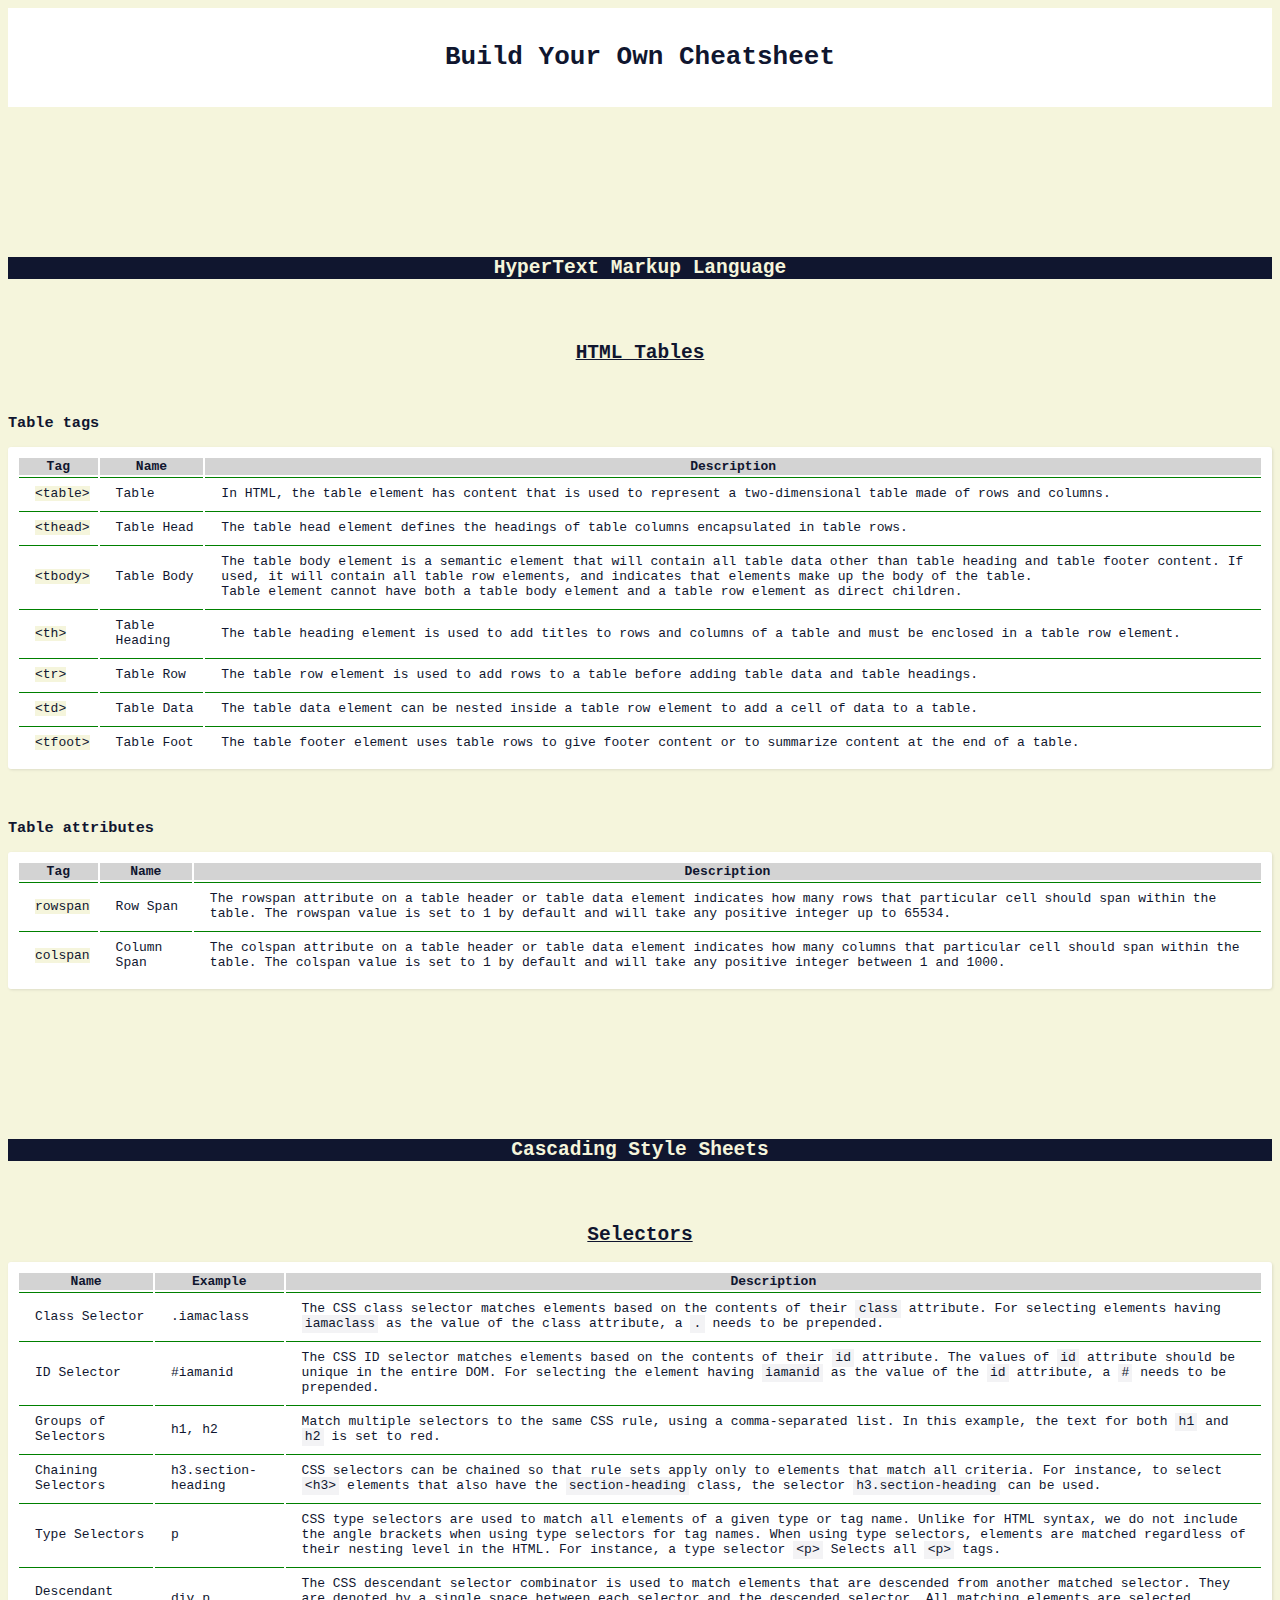
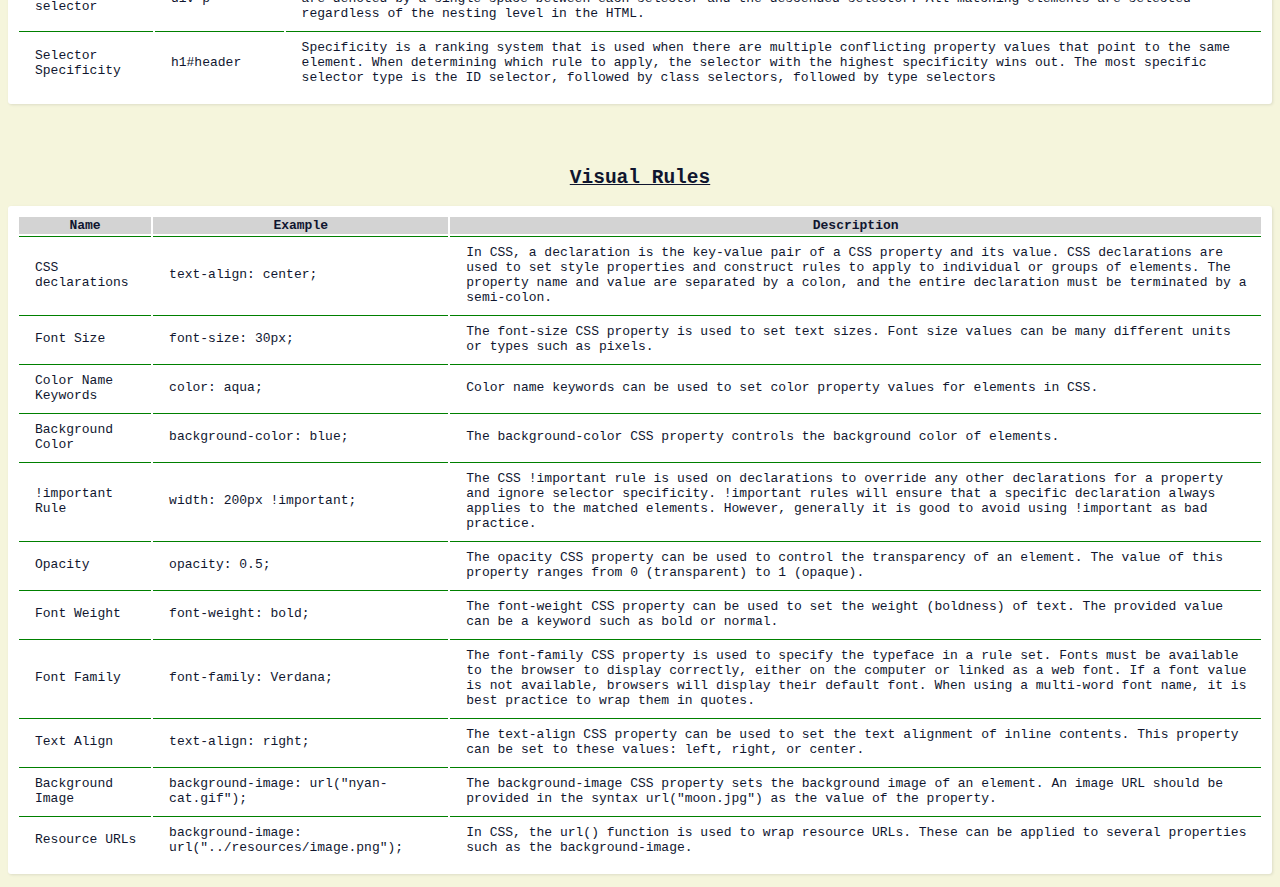
==== Build your own cheat sheet/index.html @ 24ff2803 "Add files via upload" ====
<!doctype html>
<html lang="en">
  <head>
    <title>Build your own cheat sheet</title>
    <link rel="stylesheet" href="styles.css">
  </head>
  <body>
    <header>
    <h1>Build Your Own Cheatsheet</h1>
    </header>
    <!-- HTML SECTION -->
    <h2 class="section">HyperText Markup Language</h2>
    <h2>HTML Tables</h2>
    <h3>Table tags</h3>
    <table>
  <tr>
    <th>Tag</th>
    <th>Name</th>
    <th>Description</th>
  </tr>
  <tr>
    <td><span class="tag">&lt;table&gt;</span></td>
    <td>Table</td>
    <td>In HTML, the table element has content that is used to represent a two-dimensional table made of rows and columns.</td>
  </tr>
  <tr>
    <td><span class="tag">&lt;thead&gt;</span></td>
    <td>Table Head</td>
    <td>The table head element defines the headings of table columns encapsulated in table rows.</td>
  </tr>
  <tr>
    <td><span class="tag">&lt;tbody&gt;</span></td>
    <td>Table Body</td>
    <td>The table body element  is a semantic element that will contain all table data other than table heading and table footer content. If used, it will contain all table row elements, and indicates that elements make up the body of the table. <br>Table element cannot have both a table body element and a table row element as direct children.</td>
  </tr>
  <tr>
    <td><span class="tag">&lt;th&gt;</span></td>
    <td>Table Heading</td>
    <td>The table heading element is used to add titles to rows and columns of a table and must be enclosed in a table row element.</td>
  </tr>
  <tr>
    <td><span class="tag">&lt;tr&gt;</span></td>
    <td>Table Row</td>
    <td>The table row element is used to add rows to a table before adding table data and table headings.</td>
  </tr>
  <tr>
    <td><span class="tag">&lt;td&gt;</span></td>
    <td>Table Data</td>
    <td>The table data element can be nested inside a table row element to add a cell of data to a table.</td>
  </tr>
  <tr>
  <td><span class="tag">&lt;tfoot&gt;</span></td>
    <td>Table Foot</td>
    <td>The table footer element uses table rows to give footer content or to summarize content at the end of a table.</td>
  </tr>
</table>
<!-- TABLE ATTRIBUTES -->
    <h3>Table attributes</h3>
    <table>
  <tr>
    <th>Tag</th>
    <th>Name</th>
    <th>Description</th>
  </tr>
   <tr>
    <td><span class="tag">rowspan</span></td>
    <td>Row Span</td>
    <td>The rowspan attribute on a table header or table data element indicates how many rows that particular cell should span within the table. The rowspan value is set to 1 by default and will take any positive integer up to 65534.</td>
  </tr>
  <tr>
    <td><span class="tag">colspan</span></td>
    <td>Column Span</td>
    <td>The colspan attribute on a table header or table data element indicates how many columns that particular cell should span within the table. The colspan value is set to 1 by default and will take any positive integer between 1 and 1000.</td>
  </tr>
</table>
    <!-- CSS SECTION -->
    <h2 class="section">Cascading Style Sheets</h2>
    <h2>Selectors</h2>
    <table>
 <tr>
    <th>Name</th>
    <th>Example</th>
    <th>Description</th>
  </tr>
  <tr>
    <td>Class Selector</td>
    <td>.iamaclass</td>
    <td>The CSS class selector matches elements based on the contents of their <code>class</code> attribute. For selecting elements having <code>iamaclass</code> as the value of the class attribute, a <code>.</code> needs to be prepended.</td>
  </tr>
  <tr>
    <td>ID Selector</td>
    <td>#iamanid</td>
    <td>The CSS ID selector matches elements based on the contents of their <code>id</code> attribute. The values of <code>id</code> attribute should be unique in the entire DOM. For selecting the element having <code>iamanid</code> as the value of the <code>id</code> attribute, a <code>#</code> needs to be prepended.</td>
  </tr>
  <tr>
    <td>Groups of Selectors</td>
    <td>
h1, h2</td>
    <td>Match multiple selectors to the same CSS rule, using a comma-separated list. In this example, the text for both <code>h1</code> and <code>h2</code> is set to red.</td>
  </tr>
  <tr>
    <td>Chaining Selectors</td>
    <td>h3.section-heading</td>
    <td>CSS selectors can be chained so that rule sets apply only to elements that match all criteria. For instance, to select <code>&lt;h3&gt;</code> elements that also have the <code>section-heading</code> class, the selector <code>h3.section-heading</code> can be used.</td>
  </tr>
  <tr>
    <td>Type Selectors</td>
    <td>p</td>
    <td>CSS type selectors are used to match all elements of a given type or tag name. Unlike for HTML syntax, we do not include the angle brackets when using type selectors for tag names. When using type selectors, elements are matched regardless of their nesting level in the HTML. For instance, a type selector <code>&lt;p&gt;</code> Selects all <code>&lt;p&gt;</code> tags.
</td>
  </tr>
  <tr>
    <td>Descendant selector</td>
    <td>div p</td>
    <td>The CSS descendant selector combinator is used to match elements that are descended from another matched selector. They are denoted by a single space between each selector and the descended selector. All matching elements are selected regardless of the nesting level in the HTML.</td>
  </tr>
  <tr>
     <td>Selector Specificity</td>
    <td>
h1#header</td>
    <td>Specificity is a ranking system that is used when there are multiple conflicting property values that point to the same element. When determining which rule to apply, the selector with the highest specificity wins out. The most specific selector type is the ID selector, followed by class selectors, followed by type selectors</td>
   </tr>
   
</table>
    <h2>Visual Rules</h2>
    <table>
 <tr>
    <th>Name</th>
    <th>Example</th>
    <th>Description</th>
  </tr>
   <tr>
     <td>CSS declarations</td>
    <td>text-align: center;</td>
    <td>In CSS, a declaration is the key-value pair of a CSS property and its value. CSS declarations are used to set style properties and construct rules to apply to individual or groups of elements. The property name and value are separated by a colon, and the entire declaration must be terminated by a semi-colon.</td>
   </tr>
   <tr>
      <td>Font Size</td>
    <td>font-size: 30px;</td>
    <td>The font-size CSS property is used to set text sizes. Font size values can be many different units or types such as pixels.
</td>
   </tr>
   <tr>
     <td>Color Name Keywords</td>
     <td>color: aqua;</td>
     <td>Color name keywords can be used to set color property values for elements in CSS.</td>
   </tr>
   <tr>
     <td>Background Color
</td>
     <td>background-color: blue;</td>
     <td>The background-color CSS property controls the background color of elements.</td>
   </tr>
   <tr>
     <td>!important Rule</td>
     <td>width: 200px !important;</td>
     <td>The CSS !important rule is used on declarations to override any other declarations for a property and ignore selector specificity. !important rules will ensure that a specific declaration always applies to the matched elements. However, generally it is good to avoid using !important as bad practice.</td>
   </tr>
   <tr>
     <td>Opacity</td>
     <td>
opacity: 0.5;</td>
     <td>The opacity CSS property can be used to control the transparency of an element. The value of this property ranges from 0 (transparent) to 1 (opaque).</td>
   </tr>
   <tr>
     <td>Font Weight</td>
     <td>font-weight: bold;</td>
     <td>The font-weight CSS property can be used to set the weight (boldness) of text. The provided value can be a keyword such as bold or normal.</td>
   </tr>
   <tr>
     <td>Font Family</td>
     <td>font-family: Verdana;</td>
     <td>The font-family CSS property is used to specify the typeface in a rule set. Fonts must be available to the browser to display correctly, either on the computer or linked as a web font. If a font value is not available, browsers will display their default font. When using a multi-word font name, it is best practice to wrap them in quotes.</td>
   </tr>
   <tr>
     <td>Text Align</td>
     <td>text-align: right;</td>
     <td>The text-align CSS property can be used to set the text alignment of inline contents. This property can be set to these values: left, right, or center.</td>
   </tr>
   <tr>
     <td>Background Image</td>
     <td>background-image: url("nyan-cat.gif");</td>
     <td>The background-image CSS property sets the background image of an element. An image URL should be provided in the syntax url("moon.jpg") as the value of the property.</td>
   </tr>
   <tr>
     <td>Resource URLs</td>
     <td>background-image: url("../resources/image.png");</td>
     <td>In CSS, the url() function is used to wrap resource URLs. These can be applied to several properties such as the background-image.</td>
   </tr>

</table>
  </body>
</html>
---- Build your own cheat sheet/styles.css ----
* {
    font-family: monospace;
    text-align: center;
    color: #10162F;
  }
  
   body {
     background-color: beige;
   }
  
  header {
    background-color: #FFF;
    padding: 17px 50px;
  }
  
  h2 {
    text-decoration: underline;
    font-weight: bold;
    margin-top: 63px;
  }
  
  .section {
    background-color: #10162F;
    color: #F5F5DC;
    margin-top: 150px;
    text-decoration: none;
  }
  
  h3 {
    text-align: left;
    margin-top: 50px;
  }
  
  table {
    box-shadow: 1px 1px 3px rgb(0 0 0 / 10%);
    border-radius: 3px;
    background-color: #fff;
    padding: 9px;
  }
  
  th {
    background-color: rgb(211, 211, 211);
  }
  
  td {
    border-top: 1px solid green;
    text-align: left;
    padding: 8px 8px 8px 16px;
  }
  
  .tag {
    background-color: #F5F5DC;
  }
  
  code {
    background-color: #f3f3f5;
    padding: 0.1rem 0.25rem;
  }
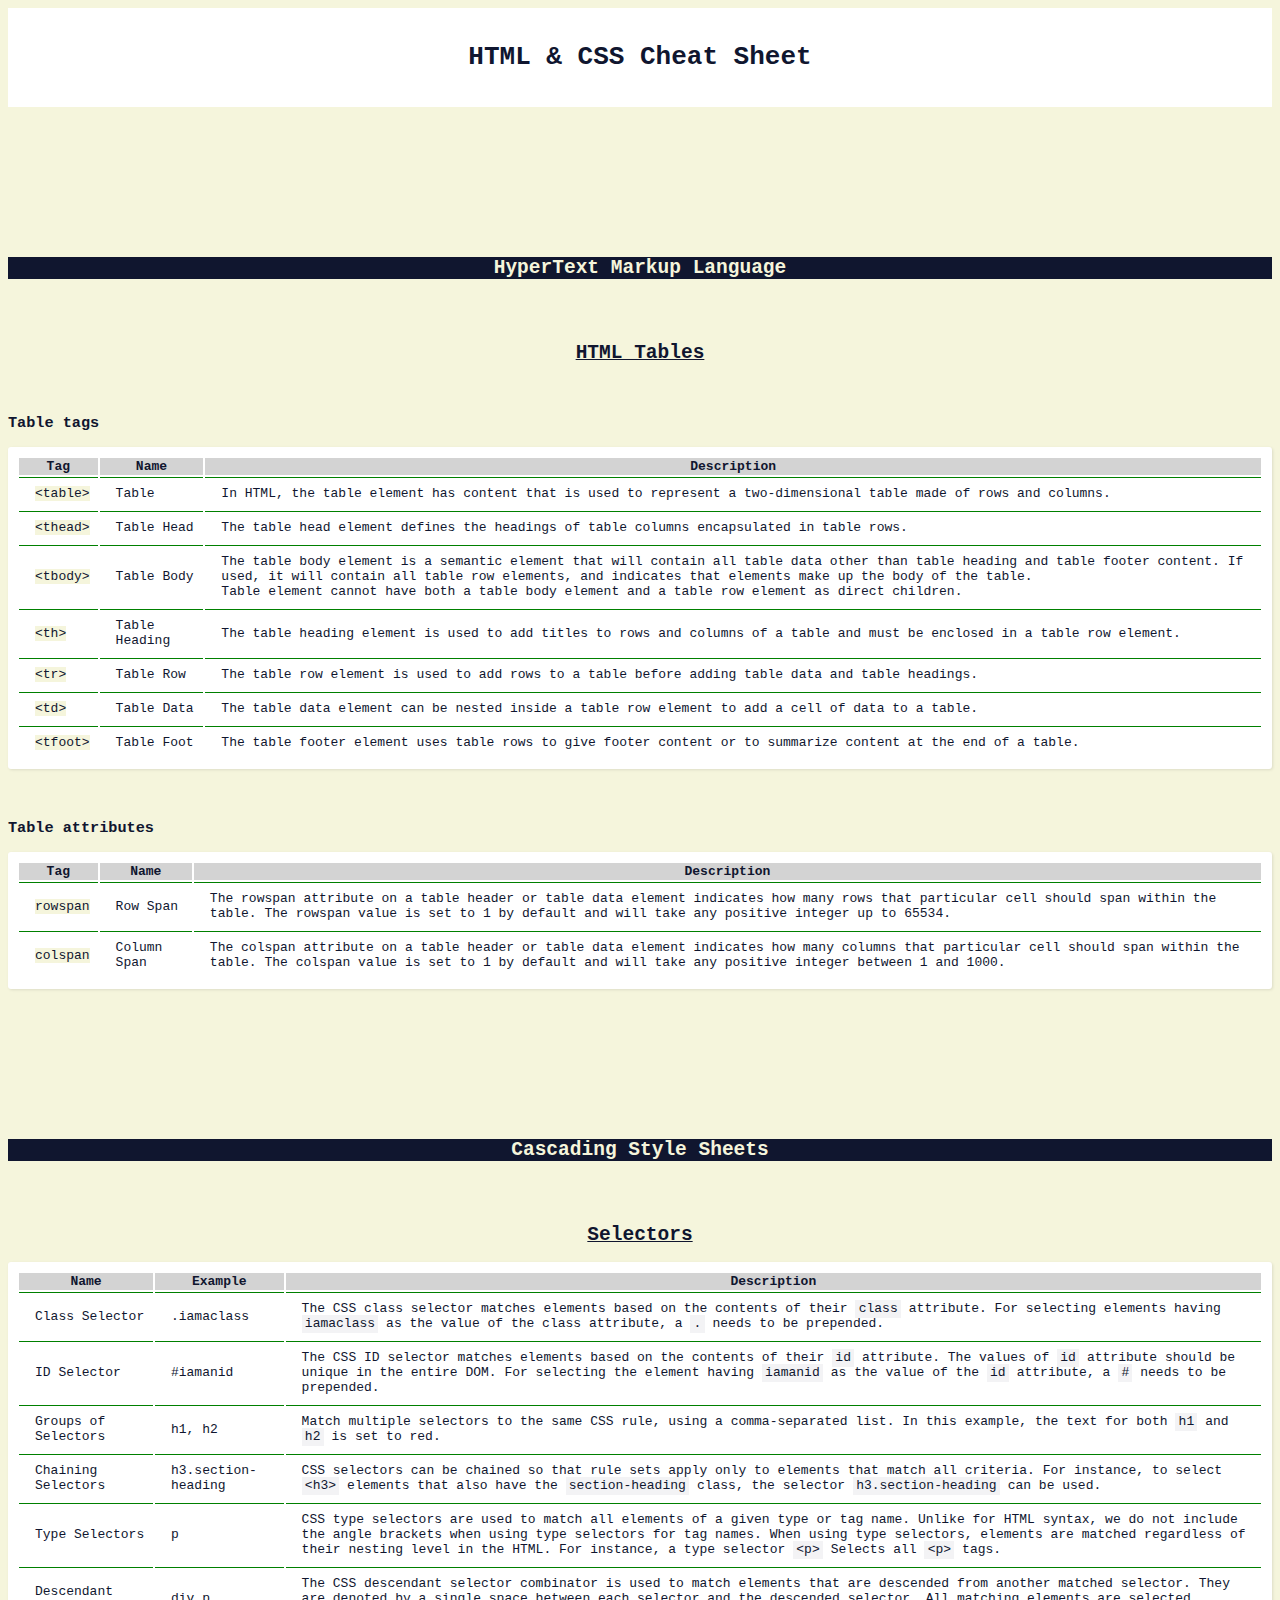
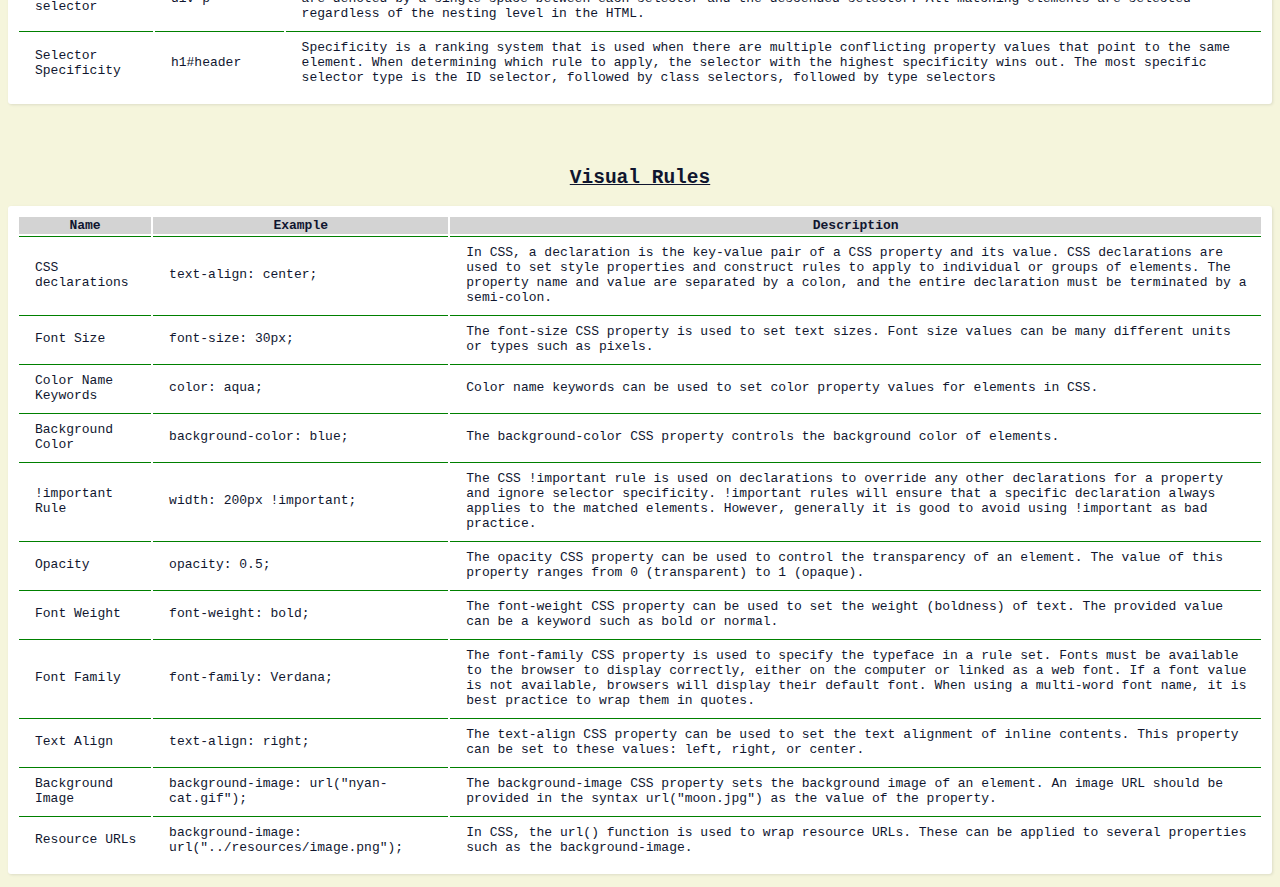
==== commit 0e971ca7: "Update index.html" ====
--- a/Build your own cheat sheet/index.html
+++ b/Build your own cheat sheet/index.html
@@ -1,12 +1,12 @@
 <!doctype html>
 <html lang="en">
   <head>
-    <title>Build your own cheat sheet</title>
+    <title>HTML & CSS Cheat Sheet</title>
     <link rel="stylesheet" href="styles.css">
   </head>
   <body>
     <header>
-    <h1>Build Your Own Cheatsheet</h1>
+    <h1>HTML & CSS Cheat Sheet</h1>
     </header>
     <!-- HTML SECTION -->
     <h2 class="section">HyperText Markup Language</h2>
@@ -190,4 +190,4 @@
 
 </table>
   </body>
-</html>+</html>
